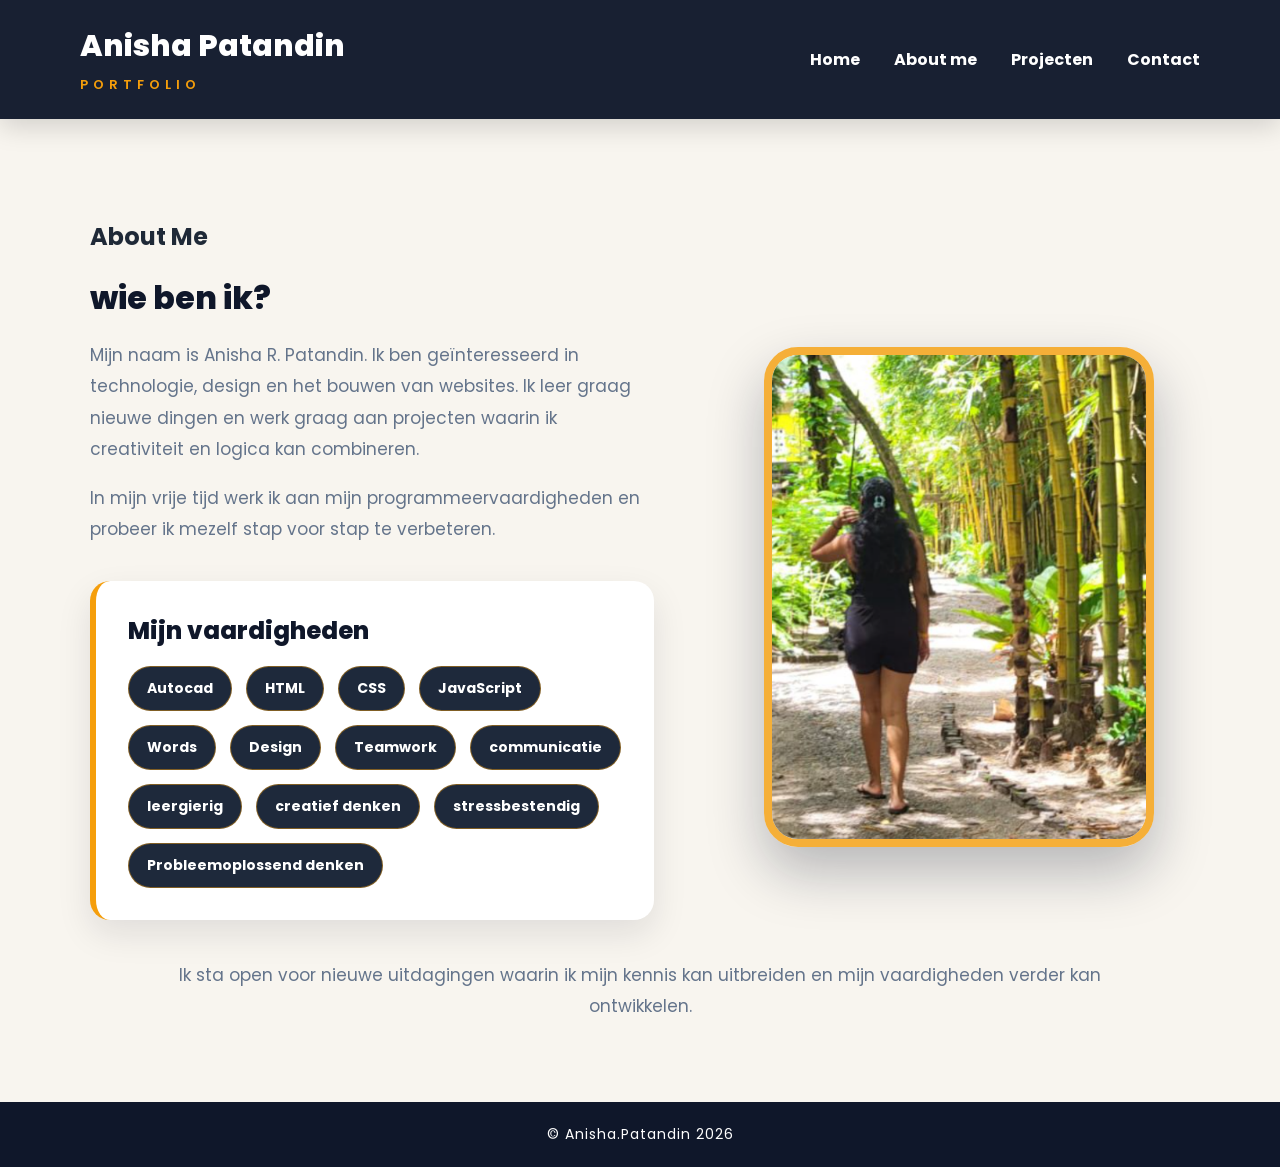
==== about.html @ e4fd4877 "Add files via upload" ====
<!DOCTYPE html>
<html lang="nl">
<head>
    <meta charset="UTF-8">
    <meta name="viewport" content="width=device-width, initial-scale=1.0">
    <title>About | Mijn Portfolio</title>
    <link rel="stylesheet" href="css/style.css">
    <link rel="stylesheet" href="css/about.css">
</head>

<body>

    <div class="page-wrapper">

        <div class="navbar">
            <div class="logo">
                <h1>Anisha Patandin</h1>
                <span>Portfolio</span>
            </div>

            <div class="nav-links">
                <a href="index.html">Home</a>
                <a href="about.html">About me</a>
                <a href="projecten.html">Projecten</a>
                <a href="contact.html">Contact</a>
            </div>
        </div>

        <main class="about-section">
            <div class="about-title">
                <h2>About Me</h2>
            </div>

            <div class="about-container">
                <div class="about-text">
                    <h3>wie ben ik?</h3>
                    <p>
                        Mijn naam is Anisha R. Patandin. Ik ben geïnteresseerd in technologie,
                        design en het bouwen van websites. Ik leer graag nieuwe dingen
                        en werk graag aan projecten waarin ik creativiteit en logica kan combineren.
                    </p>

                    <p>
                        In mijn vrije tijd werk ik aan mijn programmeervaardigheden en probeer ik
                        mezelf stap voor stap te verbeteren.
                    </p>

                    <div class="skills-box">
                        <h3>Mijn vaardigheden</h3>

                        <div class="skills-list">
                            <span>Autocad</span>
                            <span>HTML</span>
                            <span>CSS</span>
                            <span>JavaScript</span>
                            <span>Words</span>
                             <span>Design</span>
                             <span>Teamwork</span>
                             <span>communicatie</span>
                             <span>leergierig</span>
                             <span>creatief denken</span>
                             <span>stressbestendig</span>
                             <span>Probleemoplossend denken</span>
                        </div>

                    </div>
                   
                </div>

                <div class="about-image">
                    <img src="img/img2026-05-05.234911.png" alt="Foto van mij">
                </div>
            </div>
             <p class="onderste-tekst">Ik sta open voor nieuwe uitdagingen waarin ik mijn kennis kan uitbreiden en mijn vaardigheden verder kan ontwikkelen.</p>
        </main>

    </div>

    <footer class="footer">
    <p>© Anisha.Patandin 2026</p>
    </footer>

    <script src="script.js"></script>
</body>
</html>
---- css/style.css ----
@import url('https://fonts.googleapis.com/css2?family=Poppins:wght@400;500;600;700;800&display=swap');

:root {
    --dark: #0f172a;
    --navy: #1e293b;
    --blue: #334155;
    --gold: #f59e0b;
    --cream: #f8f5ef;
    --soft: #eef2f7;
    --white: #ffffff;
    --text: #1f2937;
    --muted: #64748b;
}

* {
    box-sizing: border-box;
}

html {
    scroll-behavior: smooth;
}

body {
    margin: 0;
    font-family: 'Poppins', Arial, sans-serif;
    background-color: var(--cream);
    color: var(--text);
}

.navbar {
    position: sticky;
    top: 0;
    z-index: 1000;
    display: flex;
    justify-content: space-between;
    align-items: center;
    padding: 24px 80px;
    background: rgba(15, 23, 42, 0.96);
    backdrop-filter: blur(12px);
    box-shadow: 0 8px 25px rgba(0, 0, 0, 0.15);
}

.logo h1 {
    margin: 0;
    color: var(--white);
    font-size: 30px;
    font-weight: 800;
}

.logo span {
    display: block;
    margin-top: 6px;
    color: var(--gold);
    font-size: 13px;
    font-weight: 600;
    letter-spacing: 5px;
    text-transform: uppercase;
}

.nav-links {
    display: flex;
    gap: 34px;
}

.nav-links a {
    position: relative;
    color: var(--white);
    text-decoration: none;
    font-size: 16px;
    font-weight: 700;
}

.nav-links a::after {
    content: "";
    position: absolute;
    left: 0;
    bottom: -8px;
    width: 0;
    height: 3px;
    background-color: var(--gold);
    border-radius: 10px;
    transition: 0.3s ease;
}

.nav-links a:hover {
    color: var(--gold);
}

.nav-links a:hover::after {
    width: 100%;
}

.tagline {
    margin: 0 0 12px;
    color: var(--gold);
    font-size: 14px;
    font-weight: 800;
    letter-spacing: 3px;
    text-transform: uppercase;
}

.page-title,
.contact-title,
.projecten-title {
    max-width: 780px;
    margin: 0 auto 50px;
    text-align: center;
}

.page-title h2,
.contact-title h2,
.projecten-title h2 {
    margin: 0 0 14px;
    color: var(--dark);
    font-size: 50px;
    font-weight: 800;
}

.page-title p,
.contact-title p,
.projecten-title p {
    color: var(--muted);
    font-size: 18px;
    line-height: 1.7;
}

.footer {
    background-color: var(--dark);
    color: var(--white);
    text-align: center;
    padding: 22px;
}

.footer p {
    margin: 0;
    font-size: 14px;
    letter-spacing: 1px;
}

@media (max-width: 768px) {
    .navbar {
        flex-direction: column;
        gap: 20px;
        padding: 22px 20px;
    }

    .logo {
        text-align: center;
    }

    .nav-links {
        justify-content: center;
        flex-wrap: wrap;
        gap: 18px;
    }

    .page-title h2,
    .contact-title h2,
    .projecten-title h2 {
        font-size: 40px;
    }

    .page-title p,
    .contact-title p,
    .projecten-title p {
        font-size: 16px;
    }
}
---- css/about.css ----
.about-section {
    min-height: 85vh;
    padding: 80px 90px;
    background-color: var(--cream);
}

.about-container {
    max-width: 1180px;
    margin: 0 auto;
    display: flex;
    align-items: center;
    gap: 75px;
}

.about-text {
    width: 55%;
    text-align: left;
}

.about-text h3 {
    margin: 0 0 18px;
    color: var(--dark);
    font-size: 32px;
    font-weight: 800;
}

.about-text p {
    color: var(--muted);
    font-size: 17px;
    line-height: 1.85;
}

.about-image {
    width: 45%;
    display: flex;
    justify-content: center;
}

.about-image img {
    width: 390px;
    height: 500px;
    object-fit: cover;
    object-position: center 25%;
    border-radius: 34px;
    border: 8px solid rgba(245, 158, 11, 0.8);
    box-shadow: 0 25px 55px rgba(15, 23, 42, 0.28);
    transition: 0.4s ease;
}

.about-image img:hover {
    transform: scale(1.03);
}

.skills-box {
    margin-top: 36px;
    padding: 32px;
    background-color: var(--white);
    border-radius: 20px;
    border-left: 6px solid var(--gold);
    box-shadow: 0 14px 34px rgba(15, 23, 42, 0.10);
}

.skills-box h3 {
    margin-top: 0;
    color: var(--dark);
    font-size: 24px;
    font-weight: 800;
}

.skills-list {
    display: flex;
    flex-wrap: wrap;
    gap: 14px;
}

.skills-list span {
    padding: 11px 18px;
    background-color: var(--navy);
    color: var(--white);
    border-radius: 30px;
    border: 1px solid rgba(245, 158, 11, 0.45);
    font-size: 14px;
    font-weight: 700;
}

.onderste-tekst {
    max-width: 1100px;
    width: 90%;
    margin: 40px auto 0;
    font-size: 17px;
    line-height: 1.8;
    text-align: center;
    color: var(--muted);
}

@media (max-width: 768px) {
    .about-section {
        padding: 60px 25px;
    }

    .about-container {
        flex-direction: column;
        text-align: center;
        gap: 40px;
    }

    .about-text,
    .about-image {
        width: 100%;
        text-align: center;
    }

    .about-image img {
        width: 285px;
        height: 365px;
    }
}
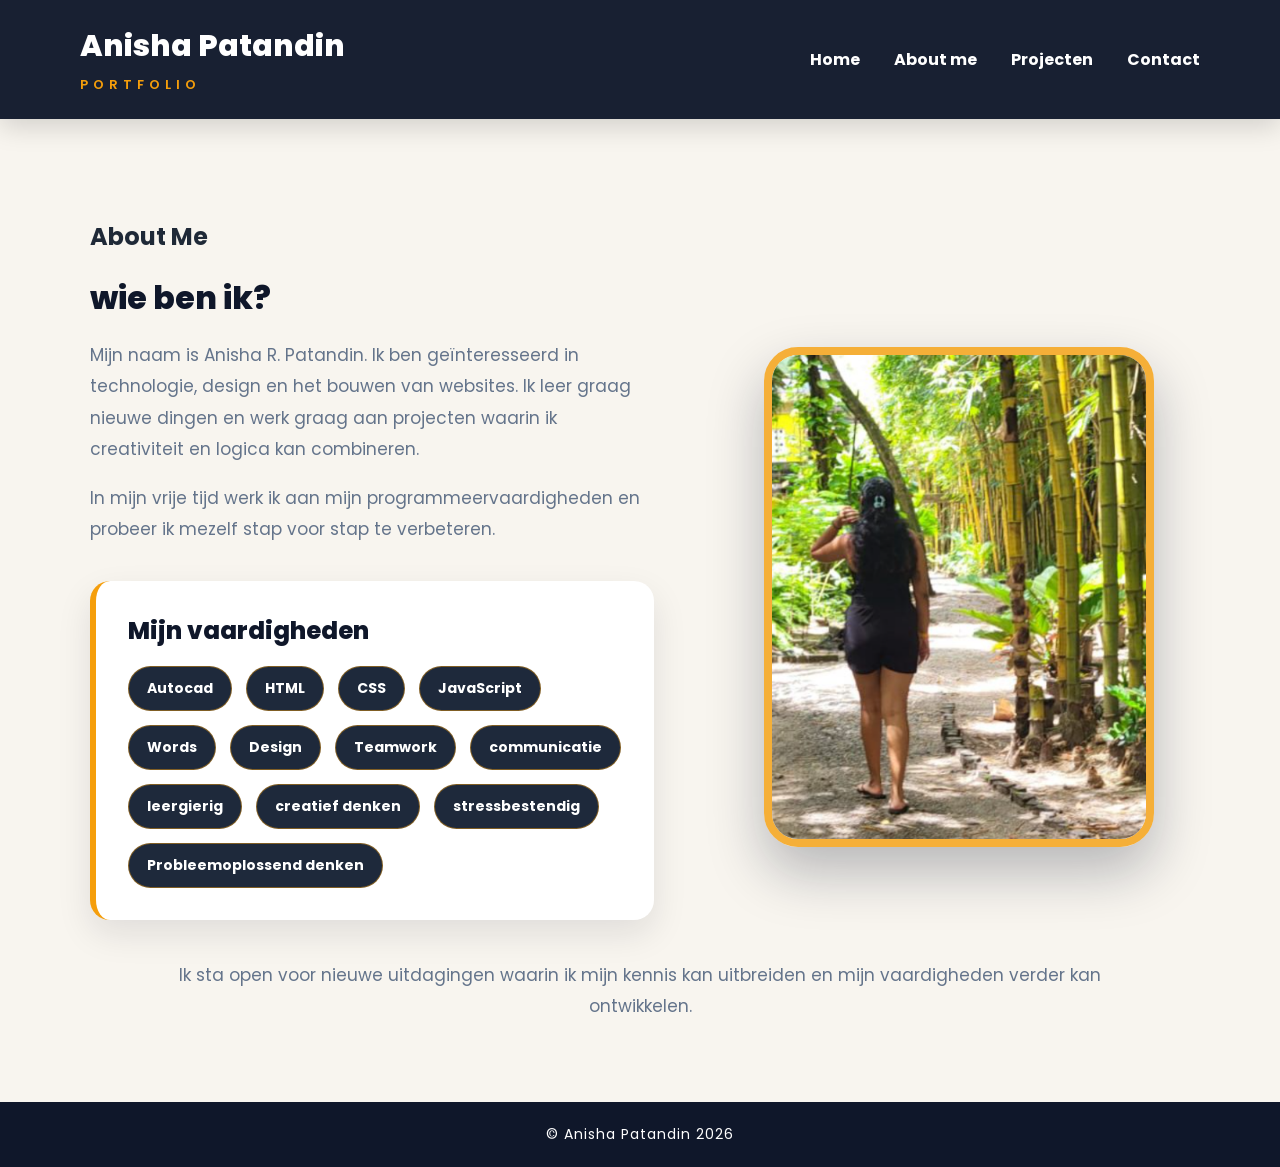
==== commit 6e871190: "update portfolio" ====
--- a/about.html
+++ b/about.html
@@ -1,85 +1,85 @@
-<!DOCTYPE html>
-<html lang="nl">
-<head>
-    <meta charset="UTF-8">
-    <meta name="viewport" content="width=device-width, initial-scale=1.0">
-    <title>About | Mijn Portfolio</title>
-    <link rel="stylesheet" href="css/style.css">
-    <link rel="stylesheet" href="css/about.css">
-</head>
-
-<body>
-
-    <div class="page-wrapper">
-
-        <div class="navbar">
-            <div class="logo">
-                <h1>Anisha Patandin</h1>
-                <span>Portfolio</span>
-            </div>
-
-            <div class="nav-links">
-                <a href="index.html">Home</a>
-                <a href="about.html">About me</a>
-                <a href="projecten.html">Projecten</a>
-                <a href="contact.html">Contact</a>
-            </div>
-        </div>
-
-        <main class="about-section">
-            <div class="about-title">
-                <h2>About Me</h2>
-            </div>
-
-            <div class="about-container">
-                <div class="about-text">
-                    <h3>wie ben ik?</h3>
-                    <p>
-                        Mijn naam is Anisha R. Patandin. Ik ben geïnteresseerd in technologie,
-                        design en het bouwen van websites. Ik leer graag nieuwe dingen
-                        en werk graag aan projecten waarin ik creativiteit en logica kan combineren.
-                    </p>
-
-                    <p>
-                        In mijn vrije tijd werk ik aan mijn programmeervaardigheden en probeer ik
-                        mezelf stap voor stap te verbeteren.
-                    </p>
-
-                    <div class="skills-box">
-                        <h3>Mijn vaardigheden</h3>
-
-                        <div class="skills-list">
-                            <span>Autocad</span>
-                            <span>HTML</span>
-                            <span>CSS</span>
-                            <span>JavaScript</span>
-                            <span>Words</span>
-                             <span>Design</span>
-                             <span>Teamwork</span>
-                             <span>communicatie</span>
-                             <span>leergierig</span>
-                             <span>creatief denken</span>
-                             <span>stressbestendig</span>
-                             <span>Probleemoplossend denken</span>
-                        </div>
-
-                    </div>
-                   
-                </div>
-
-                <div class="about-image">
-                    <img src="img/img2026-05-05.234911.png" alt="Foto van mij">
-                </div>
-            </div>
-             <p class="onderste-tekst">Ik sta open voor nieuwe uitdagingen waarin ik mijn kennis kan uitbreiden en mijn vaardigheden verder kan ontwikkelen.</p>
-        </main>
-
-    </div>
-
-    <footer class="footer">
-    <p>© Anisha.Patandin 2026</p>
-    </footer>
-
-    <script src="script.js"></script>
-</body>
+<!DOCTYPE html>
+<html lang="nl">
+<head>
+    <meta charset="UTF-8">
+    <meta name="viewport" content="width=device-width, initial-scale=1.0">
+    <title>About | Mijn Portfolio</title>
+    <link rel="stylesheet" href="css/main.css">
+    <link rel="stylesheet" href="css/about.css">
+</head>
+
+<body>
+
+    <div class="page-wrapper">
+
+        <div class="navbar">
+            <div class="logo">
+                <h1>Anisha Patandin</h1>
+                <span>Portfolio</span>
+            </div>
+
+            <div class="nav-links">
+                <a href="index.html">Home</a>
+                <a href="about.html">About me</a>
+                <a href="work.html">Projecten</a>
+                <a href="contact.html">Contact</a>
+            </div>
+        </div>
+
+        <main class="about-section">
+            <div class="about-title">
+                <h2>About Me</h2>
+            </div>
+
+            <div class="about-container">
+                <div class="about-text">
+                    <h3>wie ben ik?</h3>
+                    <p>
+                        Mijn naam is Anisha R. Patandin. Ik ben geïnteresseerd in technologie,
+                        design en het bouwen van websites. Ik leer graag nieuwe dingen
+                        en werk graag aan projecten waarin ik creativiteit en logica kan combineren.
+                    </p>
+
+                    <p>
+                        In mijn vrije tijd werk ik aan mijn programmeervaardigheden en probeer ik
+                        mezelf stap voor stap te verbeteren.
+                    </p>
+
+                    <div class="skills-box">
+                        <h3>Mijn vaardigheden</h3>
+
+                        <div class="skills-list">
+                            <span>Autocad</span>
+                            <span>HTML</span>
+                            <span>CSS</span>
+                            <span>JavaScript</span>
+                            <span>Words</span>
+                             <span>Design</span>
+                             <span>Teamwork</span>
+                             <span>communicatie</span>
+                             <span>leergierig</span>
+                             <span>creatief denken</span>
+                             <span>stressbestendig</span>
+                             <span>Probleemoplossend denken</span>
+                        </div>
+
+                    </div>
+                   
+                </div>
+
+                <div class="about-image">
+                    <img src="img/about-photo.png" alt="Foto van mij">
+                </div>
+            </div>
+             <p class="onderste-tekst">Ik sta open voor nieuwe uitdagingen waarin ik mijn kennis kan uitbreiden en mijn vaardigheden verder kan ontwikkelen.</p>
+        </main>
+
+    </div>
+
+    <footer class="footer">
+    <p>© Anisha Patandin 2026</p>
+    </footer>
+
+    <script src="script.js"></script>
+</body>
 </html>
--- a/css/main.css
+++ b/css/main.css
@@ -0,0 +1,168 @@
+@import url('https://fonts.googleapis.com/css2?family=Poppins:wght@400;500;600;700;800&display=swap');
+
+:root {
+    --dark: #0f172a;
+    --navy: #1e293b;
+    --blue: #334155;
+    --gold: #f59e0b;
+    --cream: #f8f5ef;
+    --soft: #eef2f7;
+    --white: #ffffff;
+    --text: #1f2937;
+    --muted: #64748b;
+}
+
+* {
+    box-sizing: border-box;
+}
+
+html {
+    scroll-behavior: smooth;
+}
+
+body {
+    margin: 0;
+    font-family: 'Poppins', Arial, sans-serif;
+    background-color: var(--cream);
+    color: var(--text);
+}
+
+.navbar {
+    position: sticky;
+    top: 0;
+    z-index: 1000;
+    display: flex;
+    justify-content: space-between;
+    align-items: center;
+    padding: 24px 80px;
+    background: rgba(15, 23, 42, 0.96);
+    backdrop-filter: blur(12px);
+    box-shadow: 0 8px 25px rgba(0, 0, 0, 0.15);
+}
+
+.logo h1 {
+    margin: 0;
+    color: var(--white);
+    font-size: 30px;
+    font-weight: 800;
+}
+
+.logo span {
+    display: block;
+    margin-top: 6px;
+    color: var(--gold);
+    font-size: 13px;
+    font-weight: 600;
+    letter-spacing: 5px;
+    text-transform: uppercase;
+}
+
+.nav-links {
+    display: flex;
+    gap: 34px;
+}
+
+.nav-links a {
+    position: relative;
+    color: var(--white);
+    text-decoration: none;
+    font-size: 16px;
+    font-weight: 700;
+}
+
+.nav-links a::after {
+    content: "";
+    position: absolute;
+    left: 0;
+    bottom: -8px;
+    width: 0;
+    height: 3px;
+    background-color: var(--gold);
+    border-radius: 10px;
+    transition: 0.3s ease;
+}
+
+.nav-links a:hover {
+    color: var(--gold);
+}
+
+.nav-links a:hover::after {
+    width: 100%;
+}
+
+.tagline {
+    margin: 0 0 12px;
+    color: var(--gold);
+    font-size: 14px;
+    font-weight: 800;
+    letter-spacing: 3px;
+    text-transform: uppercase;
+}
+
+.page-title,
+.contact-title,
+.projecten-title {
+    max-width: 780px;
+    margin: 0 auto 50px;
+    text-align: center;
+}
+
+.page-title h2,
+.contact-title h2,
+.projecten-title h2 {
+    margin: 0 0 14px;
+    color: var(--dark);
+    font-size: 50px;
+    font-weight: 800;
+}
+
+.page-title p,
+.contact-title p,
+.projecten-title p {
+    color: var(--muted);
+    font-size: 18px;
+    line-height: 1.7;
+}
+
+.footer {
+    background-color: var(--dark);
+    color: var(--white);
+    text-align: center;
+    padding: 22px;
+}
+
+.footer p {
+    margin: 0;
+    font-size: 14px;
+    letter-spacing: 1px;
+}
+
+@media (max-width: 768px) {
+    .navbar {
+        flex-direction: column;
+        gap: 20px;
+        padding: 22px 20px;
+    }
+
+    .logo {
+        text-align: center;
+    }
+
+    .nav-links {
+        justify-content: center;
+        flex-wrap: wrap;
+        gap: 18px;
+    }
+
+    .page-title h2,
+    .contact-title h2,
+    .projecten-title h2 {
+        font-size: 40px;
+    }
+
+    .page-title p,
+    .contact-title p,
+    .projecten-title p {
+        font-size: 16px;
+    }
+}
--- a/css/about.css
+++ b/css/about.css
@@ -1,117 +1,117 @@
-.about-section {
-    min-height: 85vh;
-    padding: 80px 90px;
-    background-color: var(--cream);
-}
-
-.about-container {
-    max-width: 1180px;
-    margin: 0 auto;
-    display: flex;
-    align-items: center;
-    gap: 75px;
-}
-
-.about-text {
-    width: 55%;
-    text-align: left;
-}
-
-.about-text h3 {
-    margin: 0 0 18px;
-    color: var(--dark);
-    font-size: 32px;
-    font-weight: 800;
-}
-
-.about-text p {
-    color: var(--muted);
-    font-size: 17px;
-    line-height: 1.85;
-}
-
-.about-image {
-    width: 45%;
-    display: flex;
-    justify-content: center;
-}
-
-.about-image img {
-    width: 390px;
-    height: 500px;
-    object-fit: cover;
-    object-position: center 25%;
-    border-radius: 34px;
-    border: 8px solid rgba(245, 158, 11, 0.8);
-    box-shadow: 0 25px 55px rgba(15, 23, 42, 0.28);
-    transition: 0.4s ease;
-}
-
-.about-image img:hover {
-    transform: scale(1.03);
-}
-
-.skills-box {
-    margin-top: 36px;
-    padding: 32px;
-    background-color: var(--white);
-    border-radius: 20px;
-    border-left: 6px solid var(--gold);
-    box-shadow: 0 14px 34px rgba(15, 23, 42, 0.10);
-}
-
-.skills-box h3 {
-    margin-top: 0;
-    color: var(--dark);
-    font-size: 24px;
-    font-weight: 800;
-}
-
-.skills-list {
-    display: flex;
-    flex-wrap: wrap;
-    gap: 14px;
-}
-
-.skills-list span {
-    padding: 11px 18px;
-    background-color: var(--navy);
-    color: var(--white);
-    border-radius: 30px;
-    border: 1px solid rgba(245, 158, 11, 0.45);
-    font-size: 14px;
-    font-weight: 700;
-}
-
-.onderste-tekst {
-    max-width: 1100px;
-    width: 90%;
-    margin: 40px auto 0;
-    font-size: 17px;
-    line-height: 1.8;
-    text-align: center;
-    color: var(--muted);
-}
-
-@media (max-width: 768px) {
-    .about-section {
-        padding: 60px 25px;
-    }
-
-    .about-container {
-        flex-direction: column;
-        text-align: center;
-        gap: 40px;
-    }
-
-    .about-text,
-    .about-image {
-        width: 100%;
-        text-align: center;
-    }
-
-    .about-image img {
-        width: 285px;
-        height: 365px;
-    }
+.about-section {
+    min-height: 85vh;
+    padding: 80px 90px;
+    background-color: var(--cream);
+}
+
+.about-container {
+    max-width: 1180px;
+    margin: 0 auto;
+    display: flex;
+    align-items: center;
+    gap: 75px;
+}
+
+.about-text {
+    width: 55%;
+    text-align: left;
+}
+
+.about-text h3 {
+    margin: 0 0 18px;
+    color: var(--dark);
+    font-size: 32px;
+    font-weight: 800;
+}
+
+.about-text p {
+    color: var(--muted);
+    font-size: 17px;
+    line-height: 1.85;
+}
+
+.about-image {
+    width: 45%;
+    display: flex;
+    justify-content: center;
+}
+
+.about-image img {
+    width: 390px;
+    height: 500px;
+    object-fit: cover;
+    object-position: center 25%;
+    border-radius: 34px;
+    border: 8px solid rgba(245, 158, 11, 0.8);
+    box-shadow: 0 25px 55px rgba(15, 23, 42, 0.28);
+    transition: 0.4s ease;
+}
+
+.about-image img:hover {
+    transform: scale(1.03);
+}
+
+.skills-box {
+    margin-top: 36px;
+    padding: 32px;
+    background-color: var(--white);
+    border-radius: 20px;
+    border-left: 6px solid var(--gold);
+    box-shadow: 0 14px 34px rgba(15, 23, 42, 0.10);
+}
+
+.skills-box h3 {
+    margin-top: 0;
+    color: var(--dark);
+    font-size: 24px;
+    font-weight: 800;
+}
+
+.skills-list {
+    display: flex;
+    flex-wrap: wrap;
+    gap: 14px;
+}
+
+.skills-list span {
+    padding: 11px 18px;
+    background-color: var(--navy);
+    color: var(--white);
+    border-radius: 30px;
+    border: 1px solid rgba(245, 158, 11, 0.45);
+    font-size: 14px;
+    font-weight: 700;
+}
+
+.onderste-tekst {
+    max-width: 1100px;
+    width: 90%;
+    margin: 40px auto 0;
+    font-size: 17px;
+    line-height: 1.8;
+    text-align: center;
+    color: var(--muted);
+}
+
+@media (max-width: 768px) {
+    .about-section {
+        padding: 60px 25px;
+    }
+
+    .about-container {
+        flex-direction: column;
+        text-align: center;
+        gap: 40px;
+    }
+
+    .about-text,
+    .about-image {
+        width: 100%;
+        text-align: center;
+    }
+
+    .about-image img {
+        width: 285px;
+        height: 365px;
+    }
 }
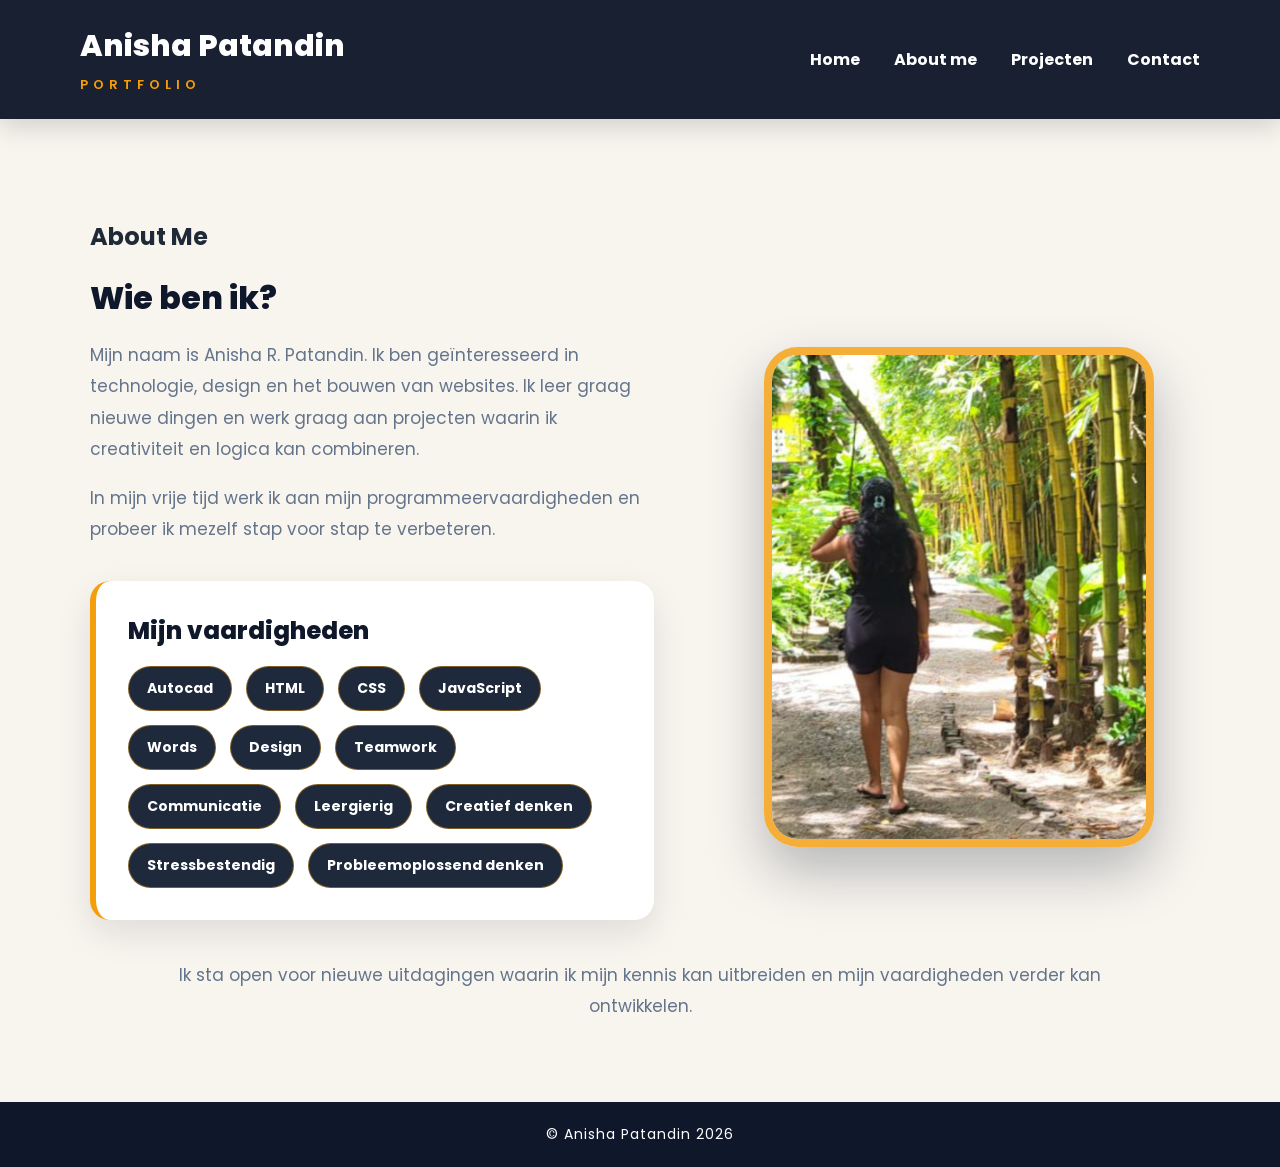
==== commit 84ec8429: "update portfolio" ====
--- a/about.html
+++ b/about.html
@@ -33,7 +33,7 @@
 
             <div class="about-container">
                 <div class="about-text">
-                    <h3>wie ben ik?</h3>
+                    <h3>Wie ben ik?</h3>
                     <p>
                         Mijn naam is Anisha R. Patandin. Ik ben geïnteresseerd in technologie,
                         design en het bouwen van websites. Ik leer graag nieuwe dingen
@@ -56,10 +56,10 @@
                             <span>Words</span>
                              <span>Design</span>
                              <span>Teamwork</span>
-                             <span>communicatie</span>
-                             <span>leergierig</span>
-                             <span>creatief denken</span>
-                             <span>stressbestendig</span>
+                             <span>Communicatie</span>
+                             <span>Leergierig</span>
+                             <span>Creatief denken</span>
+                             <span>Stressbestendig</span>
                              <span>Probleemoplossend denken</span>
                         </div>
 
